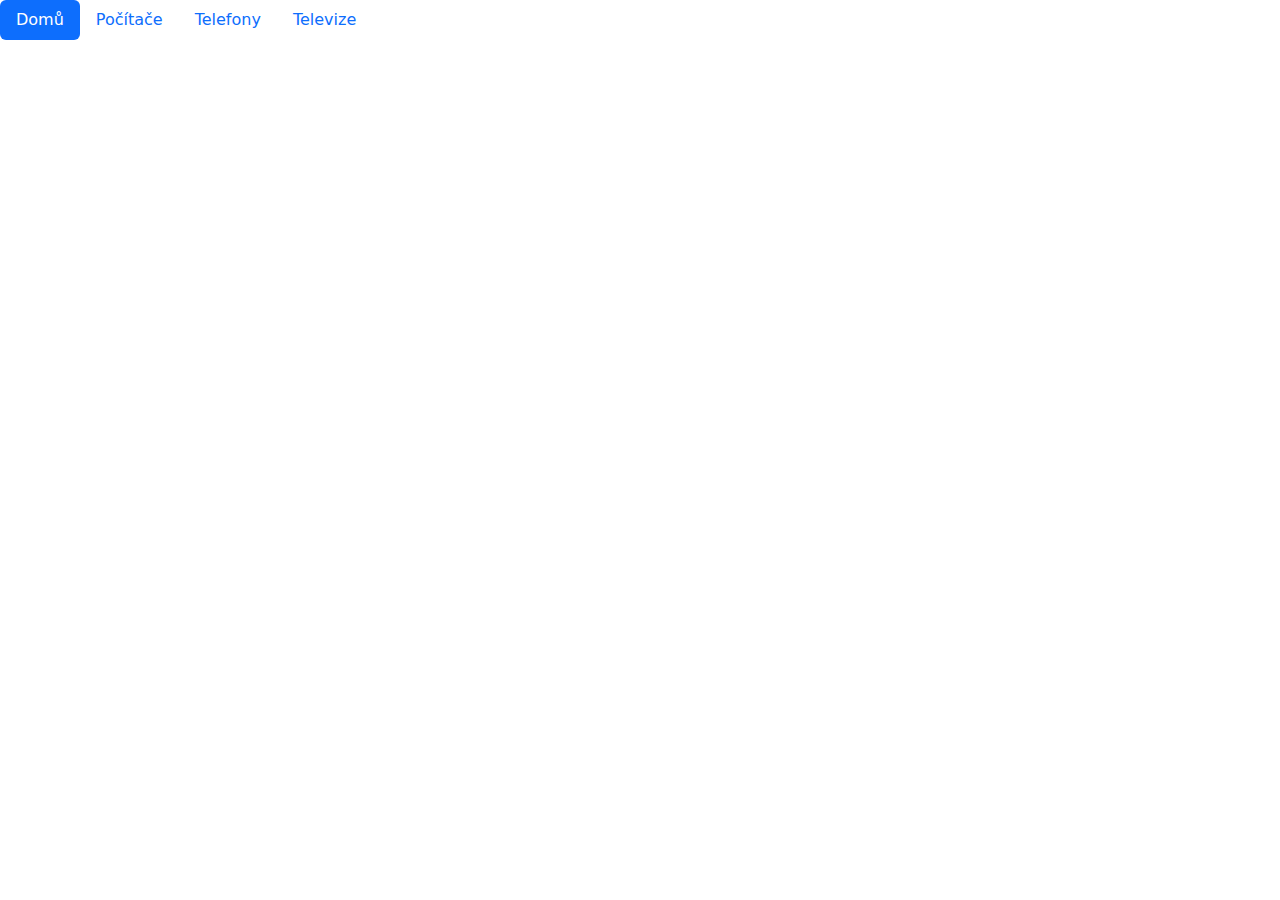
==== index.html @ 1d6cec4d "Navbar" ====
<!DOCTYPE html>
<html lang="en">
<head>
    <meta charset="UTF-8">
    <meta name="viewport" content="width=device-width, initial-scale=1.0">
    <title>Document</title>
    <link href="style.css" rel="stylesheet" type="text/css">
    <link href="https://cdn.jsdelivr.net/npm/bootstrap@5.3.3/dist/css/bootstrap.min.css" rel="stylesheet" integrity="sha384-QWTKZyjpPEjISv5WaRU9OFeRpok6YctnYmDr5pNlyT2bRjXh0JMhjY6hW+ALEwIH" crossorigin="anonymous">

</head>
<body>
    <script src="https://cdn.jsdelivr.net/npm/bootstrap@5.3.3/dist/js/bootstrap.bundle.min.js" integrity="sha384-YvpcrYf0tY3lHB60NNkmXc5s9fDVZLESaAA55NDzOxhy9GkcIdslK1eN7N6jIeHz" crossorigin="anonymous"></script>
    <ul class="nav nav-pills">
        <li class="nav-item">
          <a class="nav-link active" aria-current="page" href="index.html">Domů</a>
        </li>
        <li class="nav-item">
          <a class="nav-link" href="Pocitace.html">Počítače</a>
        </li>
        <li class="nav-item">
          <a class="nav-link" href="Telefony.html">Telefony</a>
        </li>
        <li class="nav-item">
            <a class="nav-link" href="Televize.html">Televize</a>
          </li>
      </ul>
</body>
</html>
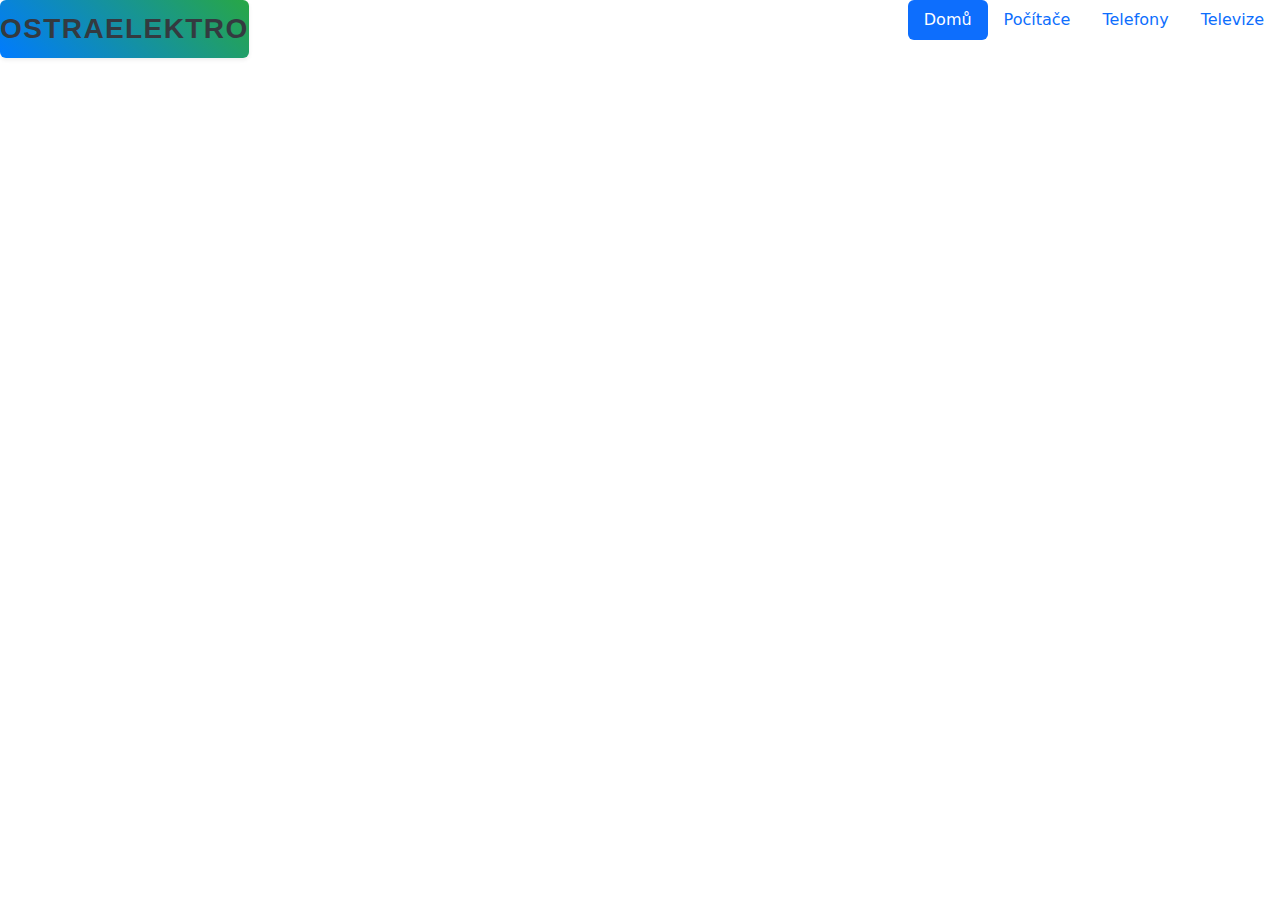
==== commit 9335cbf3: "Product Seperate Page, plus styling" ====
--- a/index.html
+++ b/index.html
@@ -10,19 +10,22 @@
 </head>
 <body>
     <script src="https://cdn.jsdelivr.net/npm/bootstrap@5.3.3/dist/js/bootstrap.bundle.min.js" integrity="sha384-YvpcrYf0tY3lHB60NNkmXc5s9fDVZLESaAA55NDzOxhy9GkcIdslK1eN7N6jIeHz" crossorigin="anonymous"></script>
-    <ul class="nav nav-pills">
-        <li class="nav-item">
-          <a class="nav-link active" aria-current="page" href="index.html">Domů</a>
-        </li>
-        <li class="nav-item">
-          <a class="nav-link" href="Pocitace.html">Počítače</a>
-        </li>
-        <li class="nav-item">
-          <a class="nav-link" href="Telefony.html">Telefony</a>
-        </li>
-        <li class="nav-item">
-            <a class="nav-link" href="Televize.html">Televize</a>
+    <div class="d-flex justify-content-between">
+      <div class="eshop-name">OstraElektro</div>
+      <ul class="nav nav-pills">
+          <li class="nav-item">
+            <a class="nav-link active" aria-current="page" href="index.html">Domů</a>
+          </li>
+          <li class="nav-item">
+            <a class="nav-link" href="Pocitace.html">Počítače</a>
+          </li>
+          <li class="nav-item">
+            <a class="nav-link" href="Telefony.html">Telefony</a>
+          </li>
+          <li class="nav-item">
+              <a class="nav-link" href="Televize.html">Televize</a>
           </li>
       </ul>
+  </div>
 </body>
 </html>
--- a/style.css
+++ b/style.css
@@ -0,0 +1,52 @@
+.eshop-name {
+    font-family: 'Helvetica Neue', Helvetica, Arial, sans-serif;
+    font-size: 1.75rem;
+    font-weight: 700;
+    color: #343a40;
+    text-transform: uppercase;
+    letter-spacing: 0.05em;
+    margin: 0;
+    padding: 0.5rem 0;
+    background-color: #f8f9fa; 
+    border-radius: 0.375rem; 
+    background: linear-gradient(45deg, #007bff, #28a745);
+    border-radius: 0.375rem;
+    box-shadow: 0 0.125rem 0.25rem rgba(0, 0, 0, 0.075);
+  }
+  
+header{
+    text-align: center;
+    margin-top: 50px;
+}
+
+.content {
+    display: flex;
+    justify-content: space-between;
+    align-items: flex-start;
+    gap: 20px; 
+  }
+  
+  section {
+    flex: 1; 
+  }
+  
+  aside {
+    flex: 0 0 40%; 
+    background-color: #f9f9f9; 
+    padding: 20px;
+    border-radius: 8px;
+    box-shadow: 0 2px 5px rgba(0, 0, 0, 0.1);
+  }
+  
+  .product-image {
+    width: 50%; 
+    border-radius: 16px; 
+    box-shadow: 0 4px 10px rgba(0, 0, 0, 0.1); 
+    transition: transform 0.3s ease, box-shadow 0.3s ease; 
+    }
+  
+  .product-image:hover {
+    transform: scale(1.05);
+    box-shadow: 0 6px 15px rgba(0, 0, 0, 0.15);
+  }
+  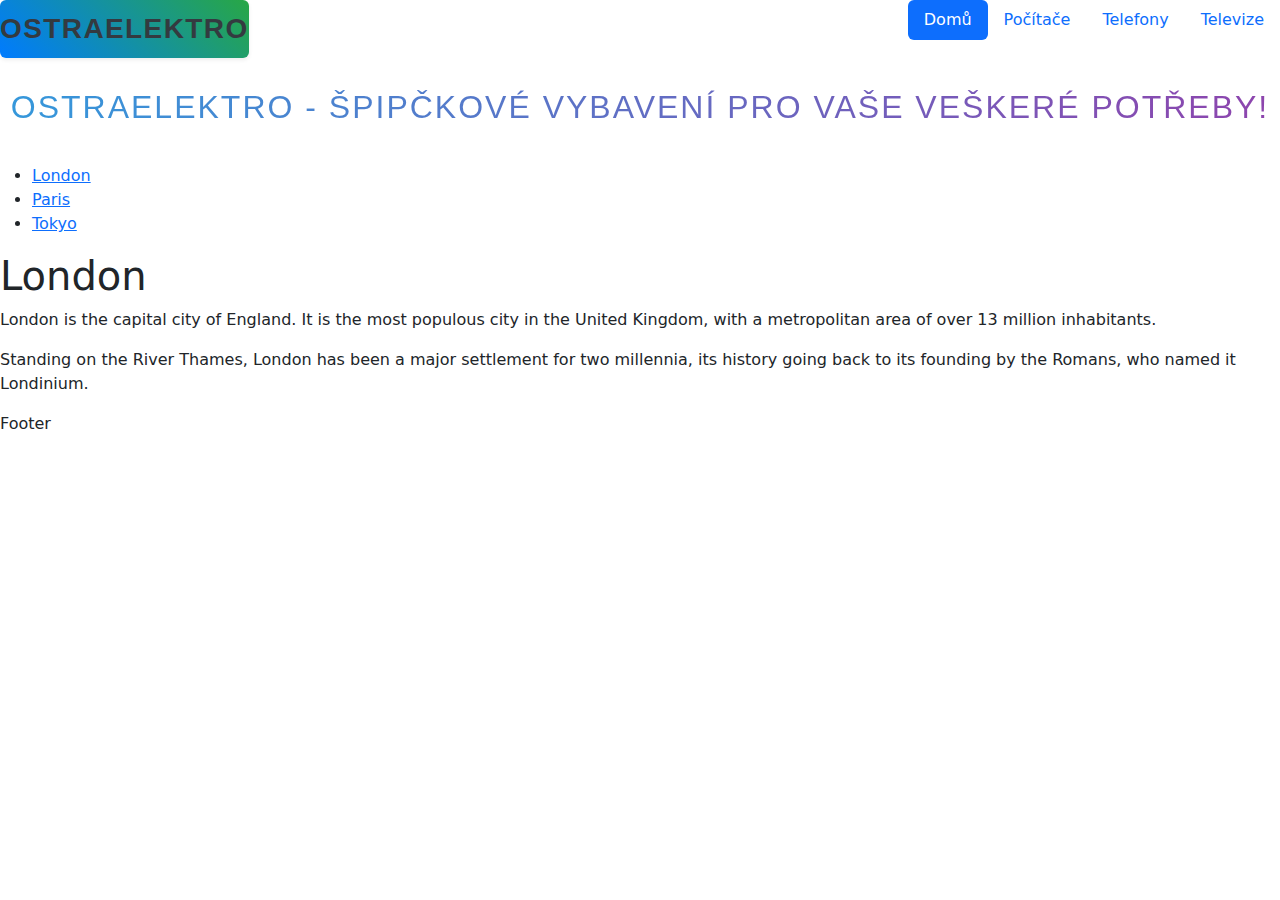
==== commit 1f5088a9: "PC Product pages(Done) + Main page progress" ====
--- a/index.html
+++ b/index.html
@@ -27,5 +27,31 @@
           </li>
       </ul>
   </div>
+
+
+
+  <header class="header3">
+    <h2>OstraElektro - Špipčkové vybavení pro vaše veškeré potřeby!</h2>
+  </header>
+  
+  <section>
+    <nav>
+      <ul>
+        <li><a href="#">London</a></li>
+        <li><a href="#">Paris</a></li>
+        <li><a href="#">Tokyo</a></li>
+      </ul>
+    </nav>
+    
+    <article>
+      <h1>London</h1>
+      <p>London is the capital city of England. It is the most populous city in the  United Kingdom, with a metropolitan area of over 13 million inhabitants.</p>
+      <p>Standing on the River Thames, London has been a major settlement for two millennia, its history going back to its founding by the Romans, who named it Londinium.</p>
+    </article>
+  </section>
+  
+  <footer>
+    <p>Footer</p>
+  </footer>
 </body>
 </html>
--- a/style.css
+++ b/style.css
@@ -49,4 +49,96 @@
     transform: scale(1.05);
     box-shadow: 0 6px 15px rgba(0, 0, 0, 0.15);
   }
+
+  .buy-button {
+    display: block; 
+    margin: 20px auto; 
+    padding: 15px 30px; 
+    font-size: 1.2rem; 
+    font-weight: bold; 
+    color: white; 
+    background-color: #007bff; 
+    border: none; 
+    border-radius: 8px; 
+    cursor: pointer; 
+    box-shadow: 0 4px 8px rgba(0, 0, 0, 0.1); 
+    transition: background-color 0.3s ease, transform 0.2s ease; 
+  }
+  
+  .buy-button:hover {
+    background-color: #28a745; 
+    transform: scale(1.05); 
+    box-shadow: 0 6px 12px rgba(0, 0, 0, 0.15); 
+  }
+
+  .price {
+    font-size: 2rem; 
+    font-weight: bold; 
+    color: #28a745; 
+    text-align: center; 
+    margin-bottom: 10px; 
+  }
+
+  .content-section {
+    margin-top: 50px; 
+  }
+  
+  .product-image {
+    display: block;
+    margin: 0 auto; 
+  }
+
+  .header2{
+    text-align: center;
+    font-family: 'Helvetica Neue', Helvetica, Arial, sans-serif;
+    font-size: 1.75rem;
+    font-weight: 700;
+    color: #343a40;
+    text-transform: uppercase;
+    letter-spacing: 0.05em;
+    margin: 0;
+    padding: 0.5rem 0;
+  }
+
+/* Základní reset pro odstranění výchozích stylů prohlížeče */
+* {
+    margin: 0;
+    padding: 0;
+    box-sizing: border-box;
+}
+
+
+.header3 {
+    font-family: 'Segoe UI', Tahoma, Geneva, Verdana, sans-serif; 
+    font-size: 2.5rem;
+    color: #2c3e50; 
+    text-align: center; 
+    margin: 20px 0; 
+    padding: 10px; 
+    background: linear-gradient(90deg, #3498db, #8e44ad);
+    -webkit-background-clip: text; 
+    -webkit-text-fill-color: transparent; 
+    text-transform: uppercase; 
+    letter-spacing: 2px; 
+    font-weight: bold; 
+    animation: fadeIn 2s ease-in-out; 
+}
+
+
+@keyframes fadeIn {
+    from {
+        opacity: 0;
+    }
+    to {
+        opacity: 1;
+    }
+}
+
+
+@media (max-width: 768px) {
+    .header3 {
+        font-size: 2rem; 
+    }
+}
+  
   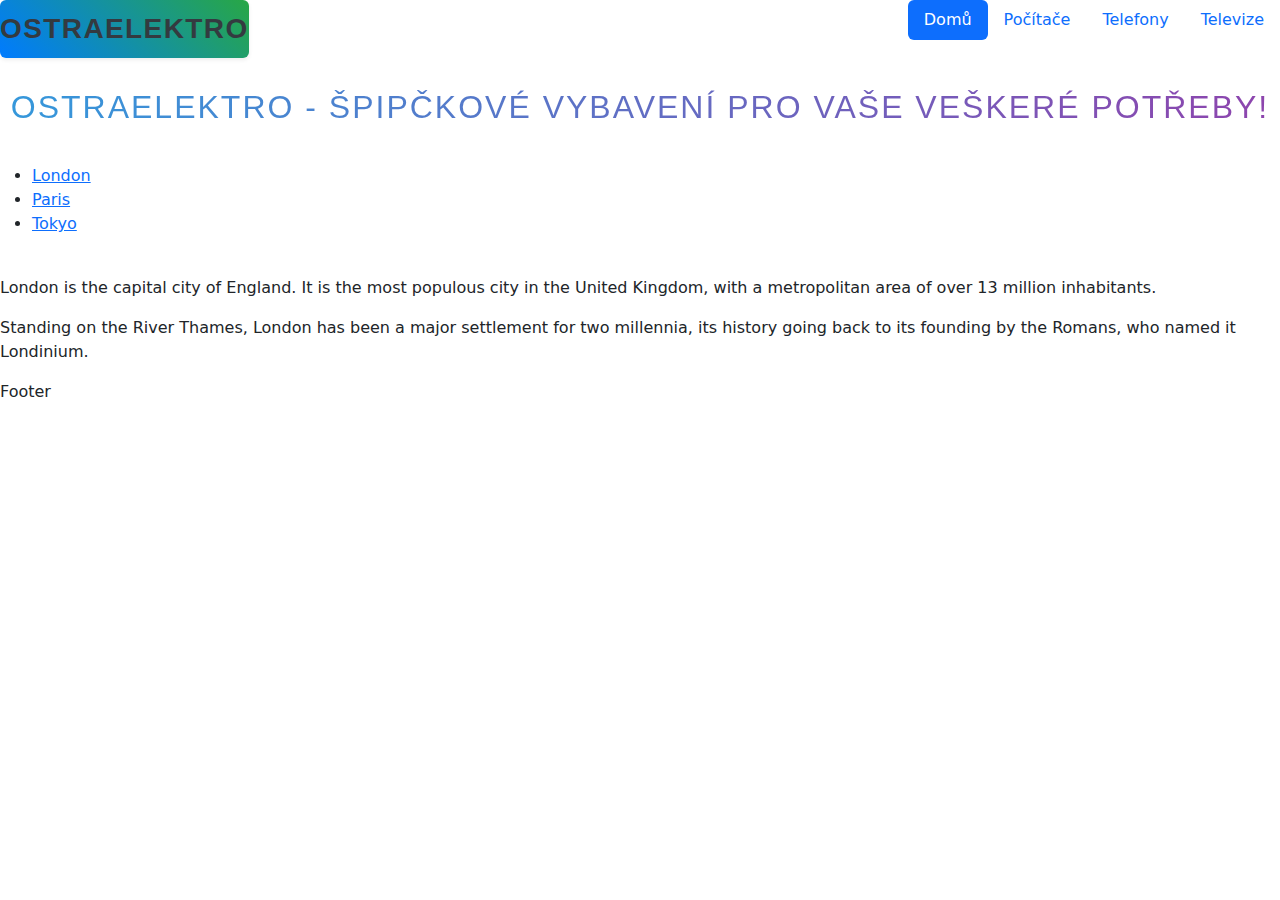
==== commit fb8909ed: "TV Product pages + Images V.1" ====
--- a/index.html
+++ b/index.html
@@ -44,7 +44,7 @@
     </nav>
     
     <article>
-      <h1>London</h1>
+      <img src="" height="400" >
       <p>London is the capital city of England. It is the most populous city in the  United Kingdom, with a metropolitan area of over 13 million inhabitants.</p>
       <p>Standing on the River Thames, London has been a major settlement for two millennia, its history going back to its founding by the Romans, who named it Londinium.</p>
     </article>
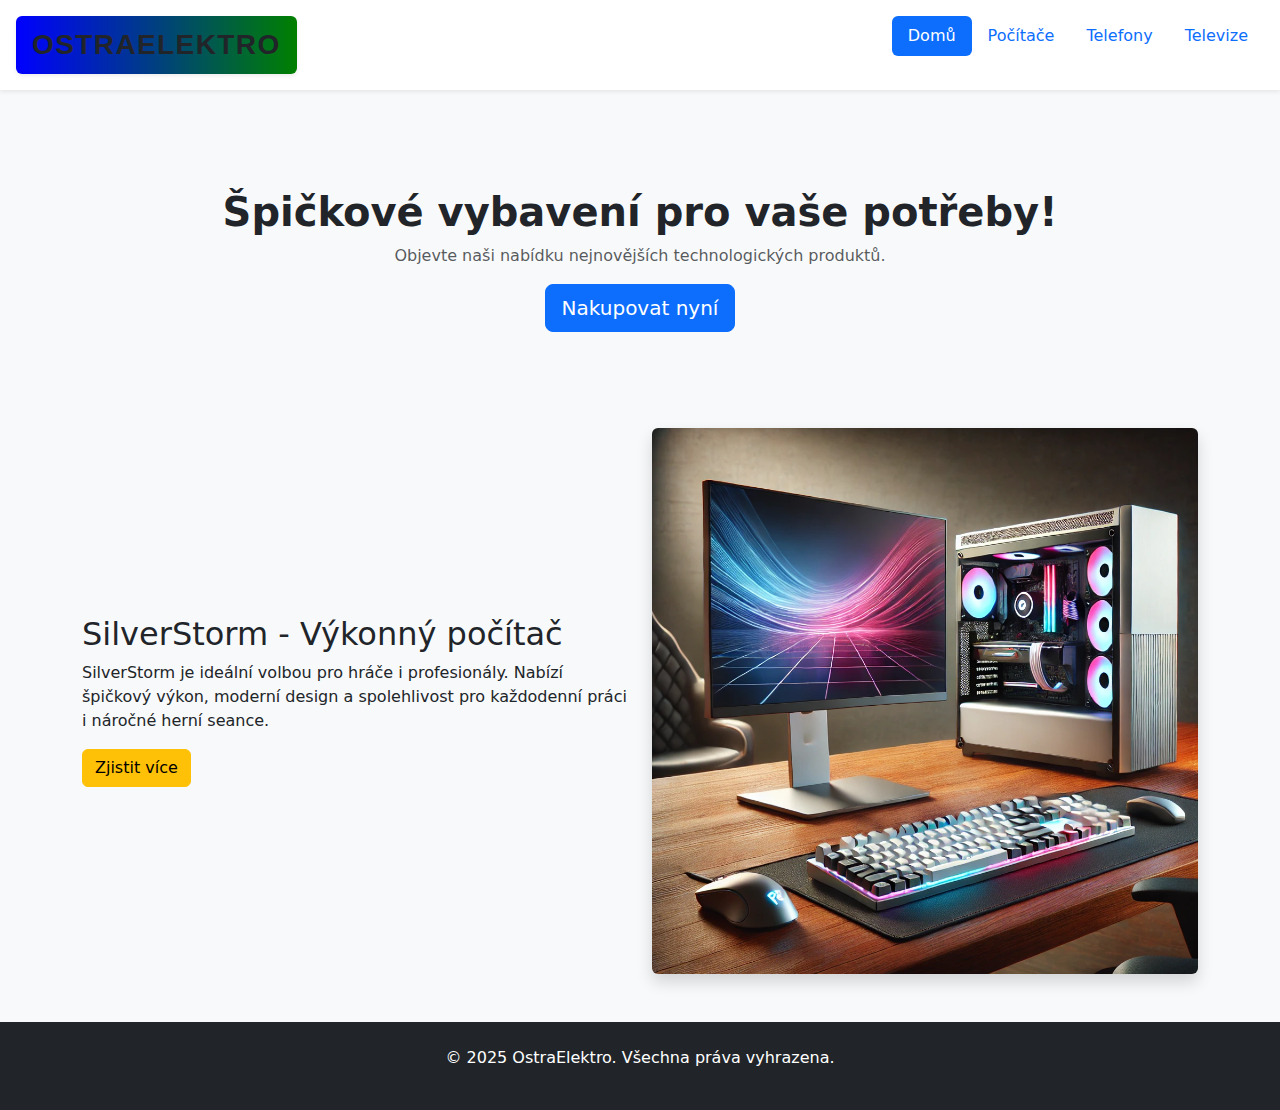
==== commit 42d21905: "HTML,CSS,JS_done" ====
--- a/index.html
+++ b/index.html
@@ -1,57 +1,54 @@
 <!DOCTYPE html>
-<html lang="en">
+<html lang="cs">
 <head>
     <meta charset="UTF-8">
     <meta name="viewport" content="width=device-width, initial-scale=1.0">
-    <title>Document</title>
-    <link href="style.css" rel="stylesheet" type="text/css">
-    <link href="https://cdn.jsdelivr.net/npm/bootstrap@5.3.3/dist/css/bootstrap.min.css" rel="stylesheet" integrity="sha384-QWTKZyjpPEjISv5WaRU9OFeRpok6YctnYmDr5pNlyT2bRjXh0JMhjY6hW+ALEwIH" crossorigin="anonymous">
+    <title>OstraElektro - Moderní Eshop</title>
+    <link href="https://cdn.jsdelivr.net/npm/bootstrap@5.3.3/dist/css/bootstrap.min.css" rel="stylesheet">
+    <link href="style.css" rel="stylesheet">
+</head>
+<body class="bg-light">
+    <script src="https://cdn.jsdelivr.net/npm/bootstrap@5.3.3/dist/js/bootstrap.bundle.min.js"></script>
+    
+    <div class="d-flex justify-content-between p-3 bg-white shadow-sm">
+        <div class="eshop-name fw-bold text-dark px-3 rounded" style="background: linear-gradient(to right, blue, green); color: black;">OSTRAELEKTRO</div>
+        <ul class="nav nav-pills">
+            <li class="nav-item">
+                <a class="nav-link active" aria-current="page" href="index.html">Domů</a>
+            </li>
+            <li class="nav-item">
+                <a class="nav-link" href="Pocitace.html">Počítače</a>
+            </li>
+            <li class="nav-item">
+                <a class="nav-link" href="Telefony.html">Telefony</a>
+            </li>
+            <li class="nav-item">
+                <a class="nav-link" href="Televize.html">Televize</a>
+            </li>
+        </ul>
+    </div>
+    
+    <header class="container text-center py-5">
+        <h1 class="fw-bold">Špičkové vybavení pro vaše potřeby!</h1>
+        <p class="text-muted">Objevte naši nabídku nejnovějších technologických produktů.</p>
+        <a href="#" class="btn btn-primary btn-lg">Nakupovat nyní</a>
+    </header>
+    
+    <section class="container py-5">
+        <div class="row align-items-center">
+            <div class="col-md-6">
+                <h2>SilverStorm - Výkonný počítač</h2>
+                <p>SilverStorm je ideální volbou pro hráče i profesionály. Nabízí špičkový výkon, moderní design a spolehlivost pro každodenní práci i náročné herní seance.</p>
+                <a href="SilverStorm.html" class="btn btn-warning">Zjistit více</a>
+            </div>
+            <div class="col-md-6 text-center">
+                <img src="images/image2.webp" alt="SilverStorm - Výkonný počítač" class="img-fluid rounded shadow">
+            </div>
+        </div>
+    </section>
 
-</head>
-<body>
-    <script src="https://cdn.jsdelivr.net/npm/bootstrap@5.3.3/dist/js/bootstrap.bundle.min.js" integrity="sha384-YvpcrYf0tY3lHB60NNkmXc5s9fDVZLESaAA55NDzOxhy9GkcIdslK1eN7N6jIeHz" crossorigin="anonymous"></script>
-    <div class="d-flex justify-content-between">
-      <div class="eshop-name">OstraElektro</div>
-      <ul class="nav nav-pills">
-          <li class="nav-item">
-            <a class="nav-link active" aria-current="page" href="index.html">Domů</a>
-          </li>
-          <li class="nav-item">
-            <a class="nav-link" href="Pocitace.html">Počítače</a>
-          </li>
-          <li class="nav-item">
-            <a class="nav-link" href="Telefony.html">Telefony</a>
-          </li>
-          <li class="nav-item">
-              <a class="nav-link" href="Televize.html">Televize</a>
-          </li>
-      </ul>
-  </div>
-
-
-
-  <header class="header3">
-    <h2>OstraElektro - Špipčkové vybavení pro vaše veškeré potřeby!</h2>
-  </header>
-  
-  <section>
-    <nav>
-      <ul>
-        <li><a href="#">London</a></li>
-        <li><a href="#">Paris</a></li>
-        <li><a href="#">Tokyo</a></li>
-      </ul>
-    </nav>
-    
-    <article>
-      <img src="" height="400" >
-      <p>London is the capital city of England. It is the most populous city in the  United Kingdom, with a metropolitan area of over 13 million inhabitants.</p>
-      <p>Standing on the River Thames, London has been a major settlement for two millennia, its history going back to its founding by the Romans, who named it Londinium.</p>
-    </article>
-  </section>
-  
-  <footer>
-    <p>Footer</p>
-  </footer>
+    <footer class="bg-dark text-white text-center py-4">
+        <p>&copy; 2025 OstraElektro. Všechna práva vyhrazena.</p>
+    </footer>
 </body>
 </html>
